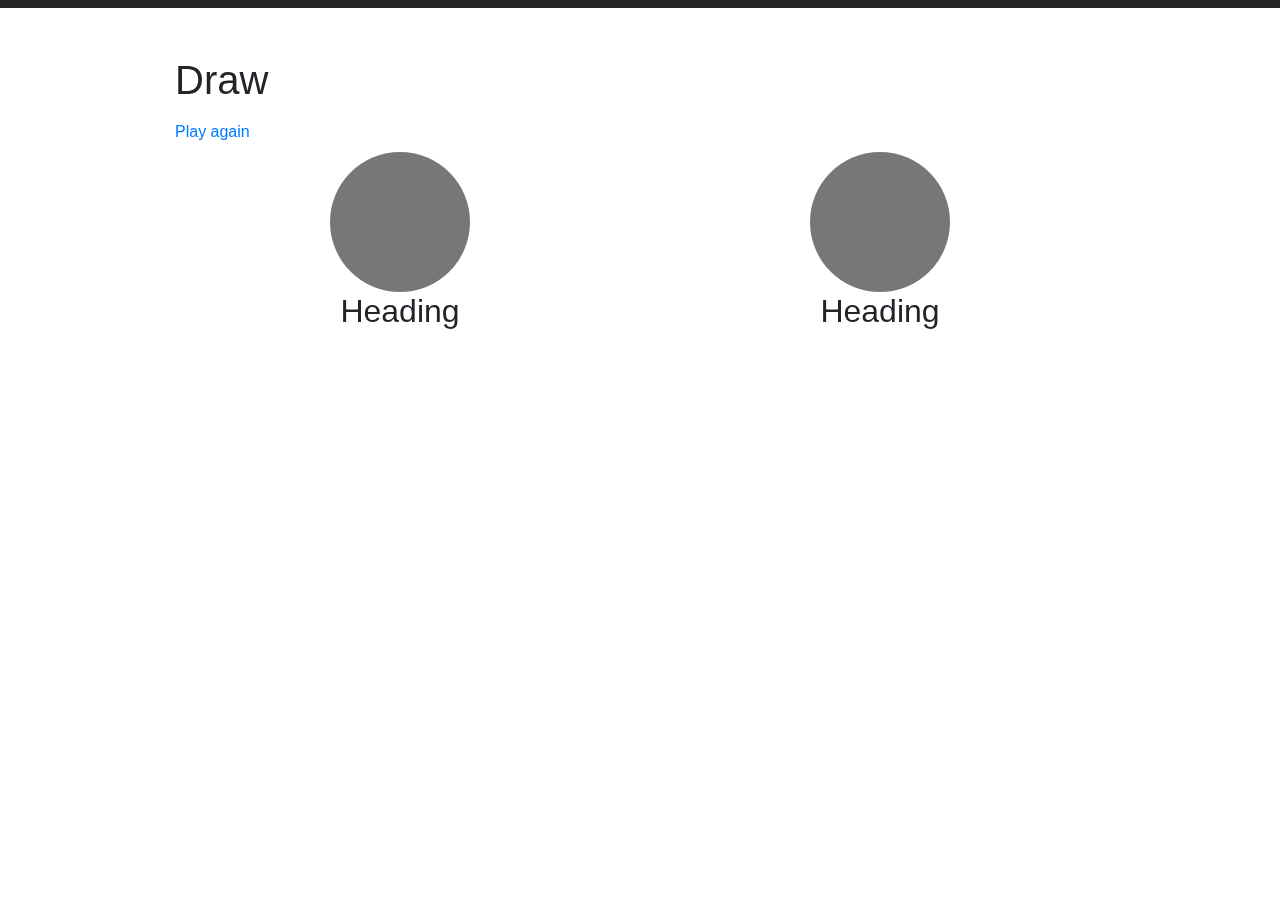
==== src/main/resources/templates/draw.html @ fa8fcd47 "commit" ====
<!DOCTYPE html>
<html xmlns:th="http://www.thymeleaf.org">
<head lang="en">
    <meta http-equiv="Content-Type" content="text/html; charset=UTF-8"/>
    <link rel="stylesheet" href="https://cdn.jsdelivr.net/npm/bootstrap@4.0.0/dist/css/bootstrap.min.css" integrity="sha384-Gn5384xqQ1aoWXA+058RXPxPg6fy4IWvTNh0E263XmFcJlSAwiGgFAW/dAiS6JXm" crossorigin="anonymous">
    <link rel="stylesheet" href="../static/css/product.css" th:href="@{/css/product.css}"/>
</head>
<body>
  <nav th:insert="fragments/header :: nav" class="site-header sticky-top py-1"></nav> 
  <div class="container mt-5">
      <h1> Draw</h1>
      <a class="py-2 d-none d-md-inline-block" href="/startGame">Play again</a>
      <div class="row">
        <div class="col-lg-6 text-center">
          <img class="rounded-circle" src="[data-uri]" alt="Generic placeholder image" width="140" height="140">
          <h2>Heading</h2>
        </div><!-- /.col-lg-4 -->
        <div class="col-lg-6 text-center">
          <img class="rounded-circle" src="[data-uri]" alt="Generic placeholder image" width="140" height="140">
          <h2>Heading</h2>
        </div><!-- /.col-lg-4 -->
        <!-- /.col-lg-4 -->
      </div>
  </div>
  <footer th:insert="fragments/footer :: footer"  class="text-muted fixed-bottom"></footer> 
</body>
</html>
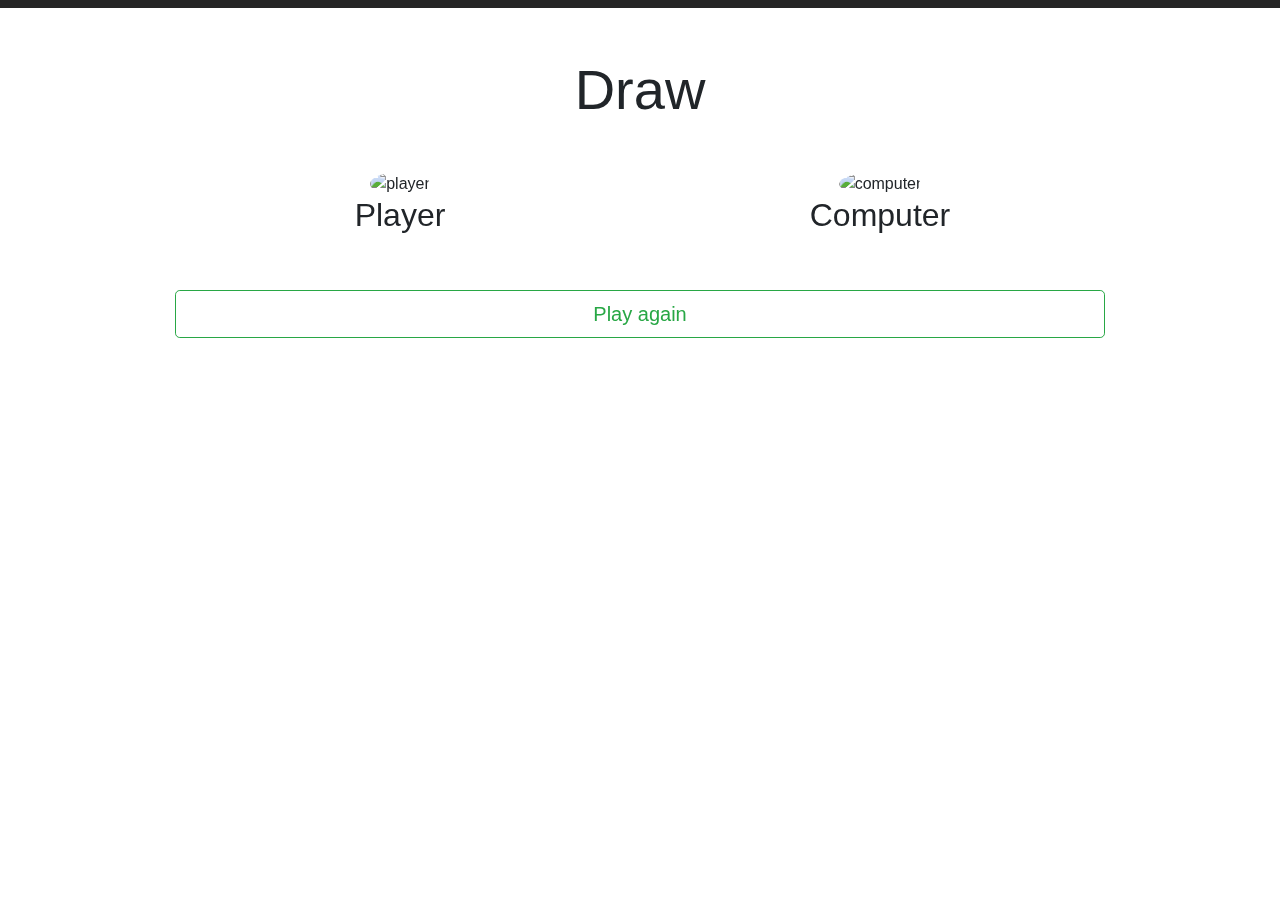
==== commit 2220f541: "final commit" ====
--- a/src/main/resources/templates/draw.html
+++ b/src/main/resources/templates/draw.html
@@ -8,19 +8,19 @@
 <body>
   <nav th:insert="fragments/header :: nav" class="site-header sticky-top py-1"></nav> 
   <div class="container mt-5">
-      <h1> Draw</h1>
-      <a class="py-2 d-none d-md-inline-block" href="/startGame">Play again</a>
-      <div class="row">
-        <div class="col-lg-6 text-center">
-          <img class="rounded-circle" src="[data-uri]" alt="Generic placeholder image" width="140" height="140">
-          <h2>Heading</h2>
-        </div><!-- /.col-lg-4 -->
-        <div class="col-lg-6 text-center">
-          <img class="rounded-circle" src="[data-uri]" alt="Generic placeholder image" width="140" height="140">
-          <h2>Heading</h2>
-        </div><!-- /.col-lg-4 -->
-        <!-- /.col-lg-4 -->
-      </div>
+    <h1 class="display-4 font-weight-normal text-center">Draw</h1>
+    <div class="row mt-5">
+      <div class="col-lg-6 text-center">
+        <img class="rounded-circle" th:src="@{${'/img/'+player+'.png'}}" alt="player" width="140" height="140">
+        <h2>Player</h2>
+      </div><!-- /.col-lg-4 -->
+      <div class="col-lg-6 text-center">
+        <img class="rounded-circle" th:src="@{${'/img/'+comp+'.png'}}" alt="computer" width="140" height="140">
+        <h2>Computer</h2>
+      </div><!-- /.col-lg-4 -->
+      <!-- /.col-lg-4 -->
+    </div>
+    <a class="btn btn-outline-success btn-lg btn-block mt-5" href="/startGame">Play again</a>
   </div>
   <footer th:insert="fragments/footer :: footer"  class="text-muted fixed-bottom"></footer> 
 </body>
